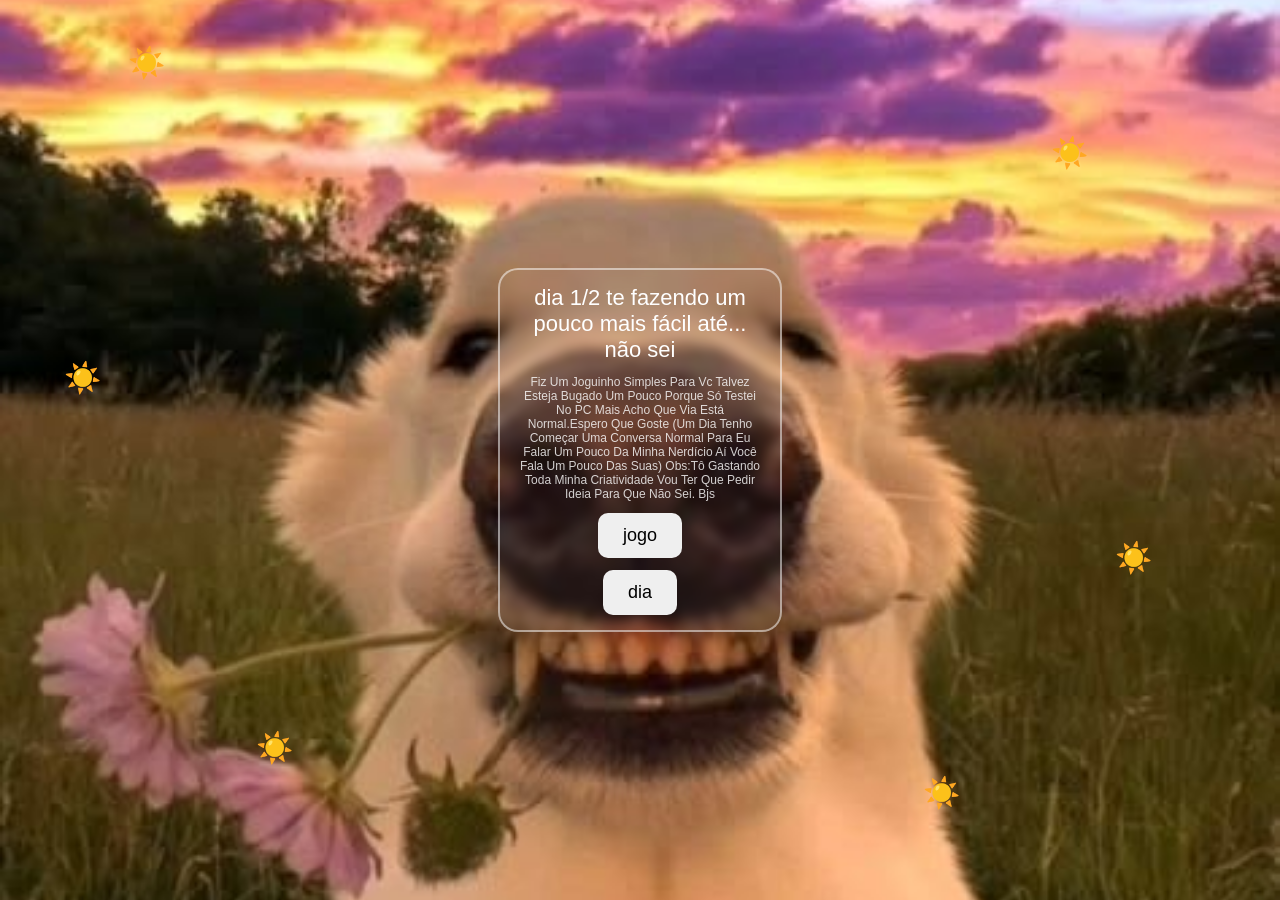
==== index.html @ 4f1d7805 "Update index.html" ====
<!DOCTYPE html>
<html lang="pt-BR">
<head>
<meta charset="UTF-8">
<meta name="viewport" content="width=device-width, initial-scale=1.0">
<title>Mensagem</title>
  <link rel="stylesheet" href="style.css">
 
  
</head>

<body>
<div class="caixa">
    <p class="titulo">dia 1/2
    te fazendo um pouco mais fácil até...  não sei</p>
    <p class="subtexto">Fiz Um Joguinho Simples Para Vc Talvez Esteja Bugado Um Pouco Porque Só Testei No PC Mais Acho Que Via Está Normal.Espero Que Goste (Um Dia Tenho Começar Uma Conversa Normal Para Eu Falar Um Pouco Da Minha Nerdício Aí Você Fala Um Pouco Das Suas) Obs:Tô Gastando Toda Minha Criatividade Vou Ter Que Pedir Ideia Para Que Não Sei. Bjs </p>

    <button onclick="animacaojogo()">jogo</button>
    <button onclick="animacaodia()">dia</button>
</div>
   <img id="figurinha" src="fig.jpg" alt="Figurinha">
</div>



<div class="sol sol1">☀️</div>
<div class="sol sol2">☀️</div>
<div class="sol sol3">☀️</div>
<div class="sol sol4">☀️</div>
<div class="sol sol5">☀️</div>
<div class="sol sol6">☀️</div>

 <script src="jogo.js"></script>
</body>
</html>
---- style.css ----
body{
    margin:0;
    height:100vh;
    display:flex;
    justify-content:center;
    align-items:center;
    background:#111;
    font-family:Arial, sans-serif;
}

.container{
    text-align:center;
}

.mensagem{
    color:white;
    font-size:24px;
    margin-bottom:20px;
}

body{
    margin:0;
    height:100vh;
    display:flex;
    justify-content:center;
    align-items:center;

    background-image:url("fundo.png");
    background-size:cover;
    background-position:center;
    background-repeat:no-repeat;

    font-family:Arial, sans-serif;
    
    
}

.titulo{
    font-size:22px;
    margin:0;
}

.subtexto{
    font-size:12px;
    opacity:0.8;
    margin:0;
}

.caixa{
    width:250px; /* menor */
    padding:15px;

    border:2px solid rgba(255,255,255,0.5);
    border-radius:20px;

    background:rgba(255,255,255,0.05); /* mais transparente */
    backdrop-filter:blur(4px);

    color:white;
    text-align:center;

    display:flex;
    flex-direction:column;
    align-items:center;
    gap:12px;
}

button{
    padding:12px 25px;
    font-size:18px;
    border:none;
    border-radius:10px;
    cursor:pointer;
}

#figurinha{
    display:none;
    position:fixed;
    top:50%;
    left:50%;
    width:80px;
    z-index:9999;
}

.animar{
    display:block !important;
    animation:girarCrescer 2s forwards;
}

@keyframes girarCrescer{
    0%{
        transform:translate(-50%, -50%) scale(0.2) rotate(0deg);
    }

    100%{
        transform:translate(-50%, -50%) scale(3) rotate(720deg);
    }
}

body{
    margin:0;
    height:100vh;
    display:flex;
    justify-content:center;
    align-items:center;

    background-image:url("fliz.jpg");
    background-size:cover;
    background-position:center;
    background-repeat:no-repeat;

    font-family:Arial, sans-serif;
}

@keyframes pulsar{
    0%{
        transform:scale(1);
    }

    50%{
        transform:scale(1.5);
    }

    100%{
        transform:scale(1);
    }
}

.sol{
    position:fixed;
    font-size:30px; /* menor */
    animation:pulsar 2s infinite;
}

.sol1{top:5%; left:10%;}
.sol2{top:15%; right:15%;}
.sol3{top:40%; left:5%;}
.sol4{top:60%; right:10%;}
.sol5{bottom:15%; left:20%;}
.sol6{bottom:10%; right:25%;}
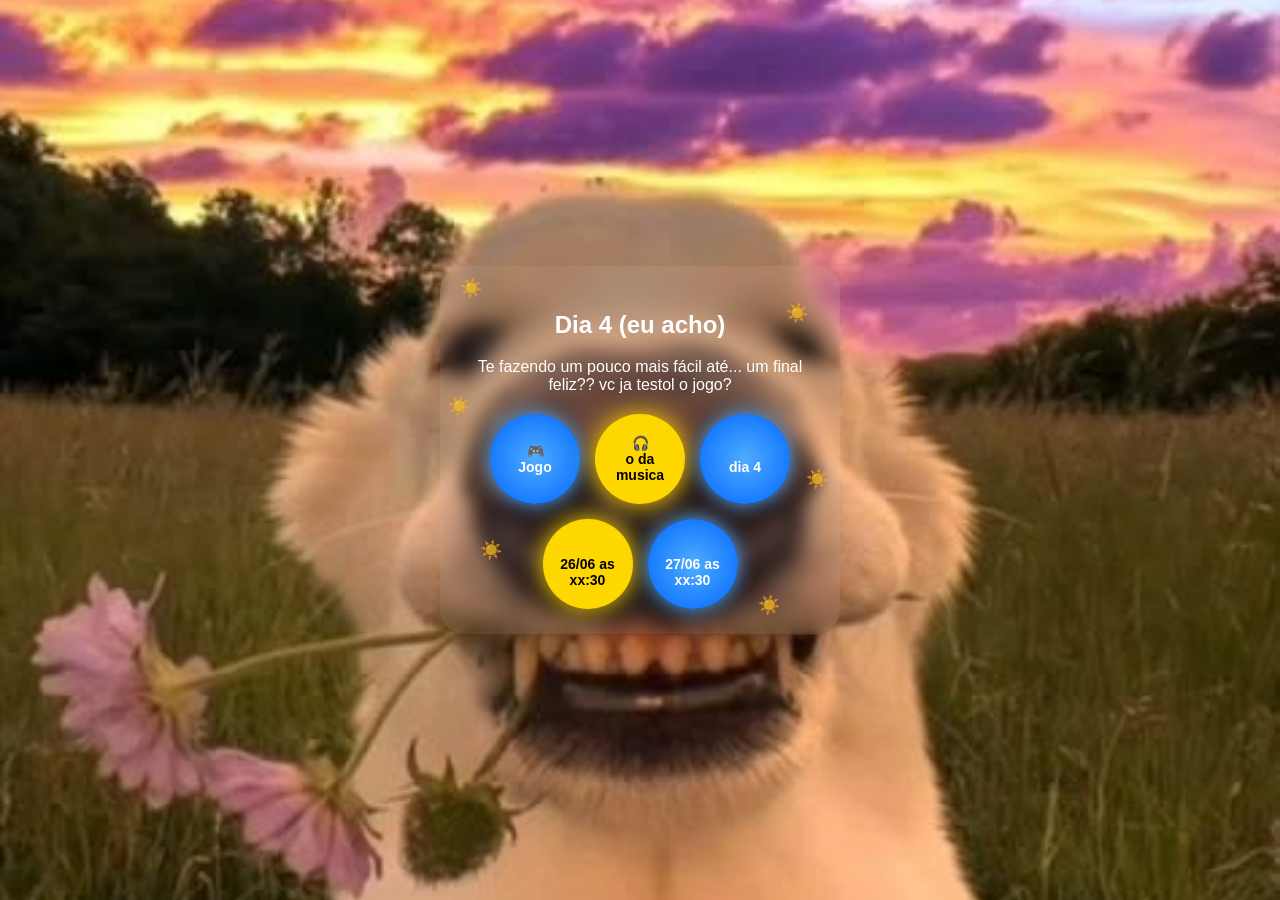
==== commit b2ef5c9e: "Add files via upload" ====
--- a/index.html
+++ b/index.html
@@ -3,25 +3,42 @@
 <head>
 <meta charset="UTF-8">
 <meta name="viewport" content="width=device-width, initial-scale=1.0">
-<title>Mensagem</title>
-  <link rel="stylesheet" href="style.css">
- 
-  
+<title>Dia 1/2</title>
+<link rel="stylesheet" href="style.css">
 </head>
 
 <body>
+
 <div class="caixa">
-    <p class="titulo">dia 1/2
-    te fazendo um pouco mais fácil até...  não sei</p>
-    <p class="subtexto">Fiz Um Joguinho Simples Para Vc Talvez Esteja Bugado Um Pouco Porque Só Testei No PC Mais Acho Que Via Está Normal.Espero Que Goste (Um Dia Tenho Começar Uma Conversa Normal Para Eu Falar Um Pouco Da Minha Nerdício Aí Você Fala Um Pouco Das Suas) Obs:Tô Gastando Toda Minha Criatividade Vou Ter Que Pedir Ideia Para Que Não Sei. Bjs </p>
 
-    <button onclick="animacaojogo()">jogo</button>
-    <button onclick="animacaodia()">dia</button>
-</div>
-   <img id="figurinha" src="fig.jpg" alt="Figurinha">
-</div>
+    <h2>Dia 4 (eu acho)</h2>
 
+    <p>
+        Te fazendo um pouco mais fácil até... um final feliz??
+        vc ja testol o jogo?
+    </p>
 
+    <div class="botoes">
+
+        <button class="botao-planeta" onclick="animacao()">
+            🎮<br>Jogo
+        </button>
+
+        <button class="botao-sol" onclick="animacao()">
+            🎧<br>o da musica
+        </button>
+
+        <button class="botao-planeta"onclick="animacao()">
+            <br>dia 4 
+        </button>
+
+        <button class="botao-sol">
+            <br>26/06 as xx:30
+        </button>
+
+        <button class="botao-planeta">
+            <br>27/06 as xx:30
+        </button>
 
 <div class="sol sol1">☀️</div>
 <div class="sol sol2">☀️</div>
@@ -30,6 +47,13 @@
 <div class="sol sol5">☀️</div>
 <div class="sol sol6">☀️</div>
 
- <script src="jogo.js"></script>
+    </div>
+
+</div>
+
+<img id="figurinha" src="fig.jpg" alt="Figurinha">
+
+<script src="script.js"></script>
+
 </body>
-</html>
+</html>
--- a/style.css
+++ b/style.css
@@ -1,84 +1,92 @@
 body{
     margin:0;
-    height:100vh;
-    display:flex;
-    justify-content:center;
-    align-items:center;
-    background:#111;
-    font-family:Arial, sans-serif;
-}
+    min-height:100vh;
 
-.container{
-    text-align:center;
-}
-
-.mensagem{
-    color:white;
-    font-size:24px;
-    margin-bottom:20px;
-}
-
-body{
-    margin:0;
-    height:100vh;
     display:flex;
     justify-content:center;
     align-items:center;
 
-    background-image:url("fundo.png");
+    background-image:url("fliz.jpg");
     background-size:cover;
     background-position:center;
-    background-repeat:no-repeat;
 
     font-family:Arial, sans-serif;
-    
-    
-}
-
-.titulo{
-    font-size:22px;
-    margin:0;
-}
-
-.subtexto{
-    font-size:12px;
-    opacity:0.8;
-    margin:0;
 }
 
 .caixa{
-    width:250px; /* menor */
-    padding:15px;
+    width:350px;
+    max-width:90%;
 
-    border:2px solid rgba(255,255,255,0.5);
-    border-radius:20px;
+    padding:25px;
 
-    background:rgba(255,255,255,0.05); /* mais transparente */
-    backdrop-filter:blur(4px);
+    border-radius:25px;
+
+    background:rgba(255,255,255,0.08);
+    backdrop-filter:blur(8px);
+
+    text-align:center;
+    color:white;
+}
+
+.botoes{
+    display:flex;
+    flex-wrap:wrap;
+    justify-content:center;
+    gap:15px;
+    margin-top:20px;
+}
+
+.botao-sol,
+.botao-planeta{
+    width:90px;
+    height:90px;
+
+    border:none;
+    border-radius:50%;
+
+    cursor:pointer;
+
+    font-size:14px;
+    font-weight:bold;
+}
+
+.botao-sol{
+    background:gold;
+    color:black;
+
+    box-shadow:0 0 25px gold;
+
+    animation:pulsar 2s infinite;
+}
+
+.botao-planeta{
+    background:radial-gradient(circle,#4facfe,#0066ff);
 
     color:white;
-    text-align:center;
 
-    display:flex;
-    flex-direction:column;
-    align-items:center;
-    gap:12px;
+    box-shadow:0 0 20px #4facfe;
 }
 
-button{
-    padding:12px 25px;
-    font-size:18px;
-    border:none;
-    border-radius:10px;
-    cursor:pointer;
+.botao-sol:hover,
+.botao-planeta:hover{
+    transform:scale(1.1);
+}
+
+@keyframes pulsar{
+    0%{transform:scale(1);}
+    50%{transform:scale(1.15);}
+    100%{transform:scale(1);}
 }
 
 #figurinha{
     display:none;
     position:fixed;
+
     top:50%;
     left:50%;
+
     width:80px;
+
     z-index:9999;
 }
 
@@ -89,30 +97,29 @@
 
 @keyframes girarCrescer{
     0%{
-        transform:translate(-50%, -50%) scale(0.2) rotate(0deg);
+        transform:translate(-50%,-50%) scale(.2) rotate(0deg);
     }
 
     100%{
-        transform:translate(-50%, -50%) scale(3) rotate(720deg);
+        transform:translate(-50%,-50%) scale(3) rotate(720deg);
     }
 }
 
-body{
-    margin:0;
-    height:100vh;
-    display:flex;
-    justify-content:center;
-    align-items:center;
+@media(max-width:600px){
 
-    background-image:url("fliz.jpg");
-    background-size:cover;
-    background-position:center;
-    background-repeat:no-repeat;
+    .caixa{
+        width:90%;
+    }
 
-    font-family:Arial, sans-serif;
+    .botao-sol,
+    .botao-planeta{
+        width:80px;
+        height:80px;
+        font-size:12px;
+    }
 }
 
-@keyframes pulsar{
+@keyframes pulsarSol{
     0%{
         transform:scale(1);
     }
@@ -126,17 +133,18 @@
     }
 }
 
+
 .sol{
     position:fixed;
-    font-size:30px; /* menor */
-    animation:pulsar 2s infinite;
+    font-size:18px;
+    animation:pulsarSol 3s infinite;
+    pointer-events:none;
+    opacity:0.7;
 }
 
-.sol1{top:5%; left:10%;}
-.sol2{top:15%; right:15%;}
-.sol3{top:40%; left:5%;}
-.sol4{top:60%; right:10%;}
-.sol5{bottom:15%; left:20%;}
-.sol6{bottom:10%; right:25%;}
-
-
+.sol1{top:3%; left:5%;}
+.sol2{top:10%; right:8%;}
+.sol3{top:35%; left:2%;}
+.sol4{top:55%; right:3%;}
+.sol5{bottom:20%; left:10%;}
+.sol6{bottom:5%; right:15%;}
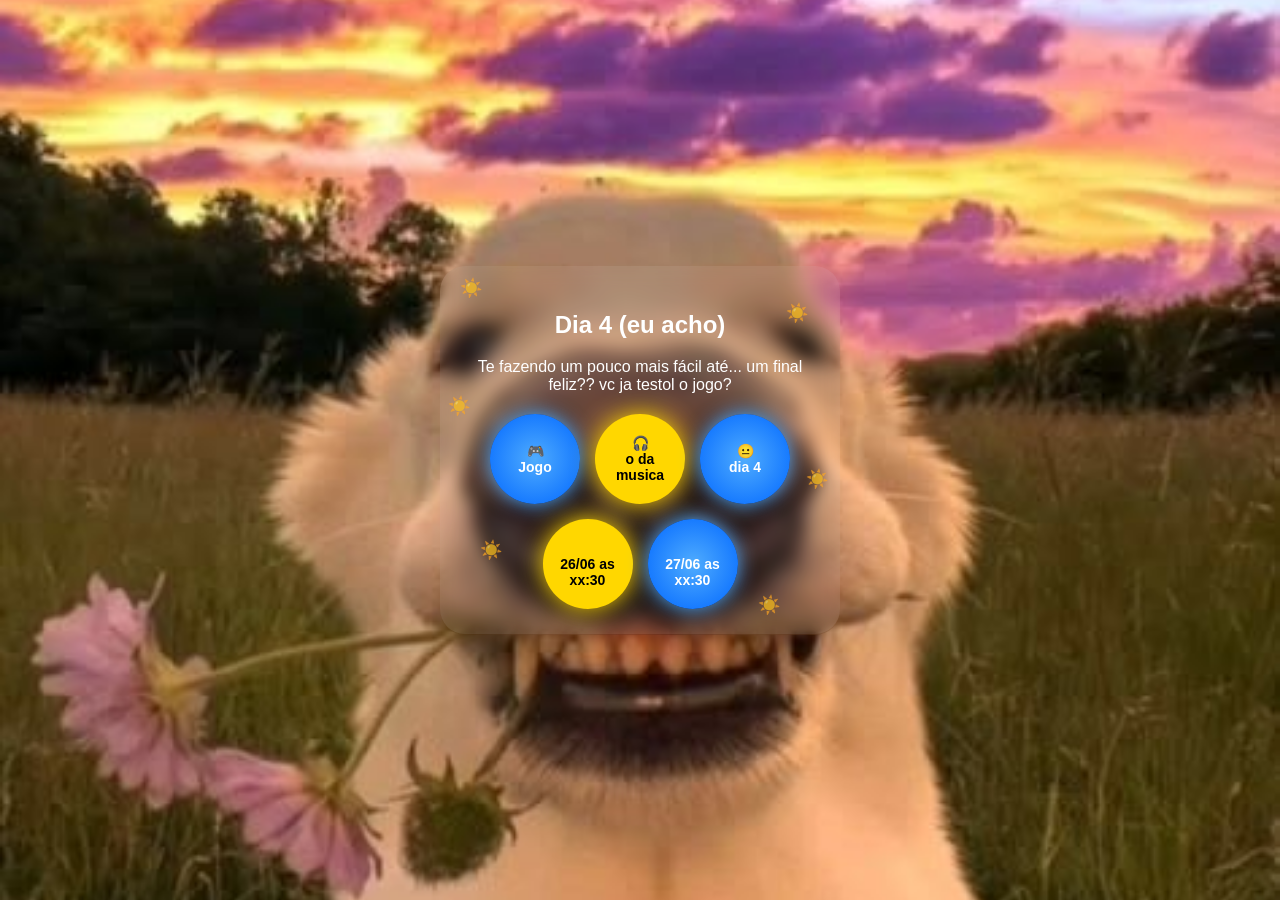
==== commit 83b29d14: "Update index.html" ====
--- a/index.html
+++ b/index.html
@@ -29,7 +29,7 @@
         </button>
 
         <button class="botao-planeta"onclick="animacao()">
-            <br>dia 4 
+            😐<br>dia 4 
         </button>
 
         <button class="botao-sol">
@@ -56,4 +56,4 @@
 <script src="script.js"></script>
 
 </body>
-</html>+</html>
